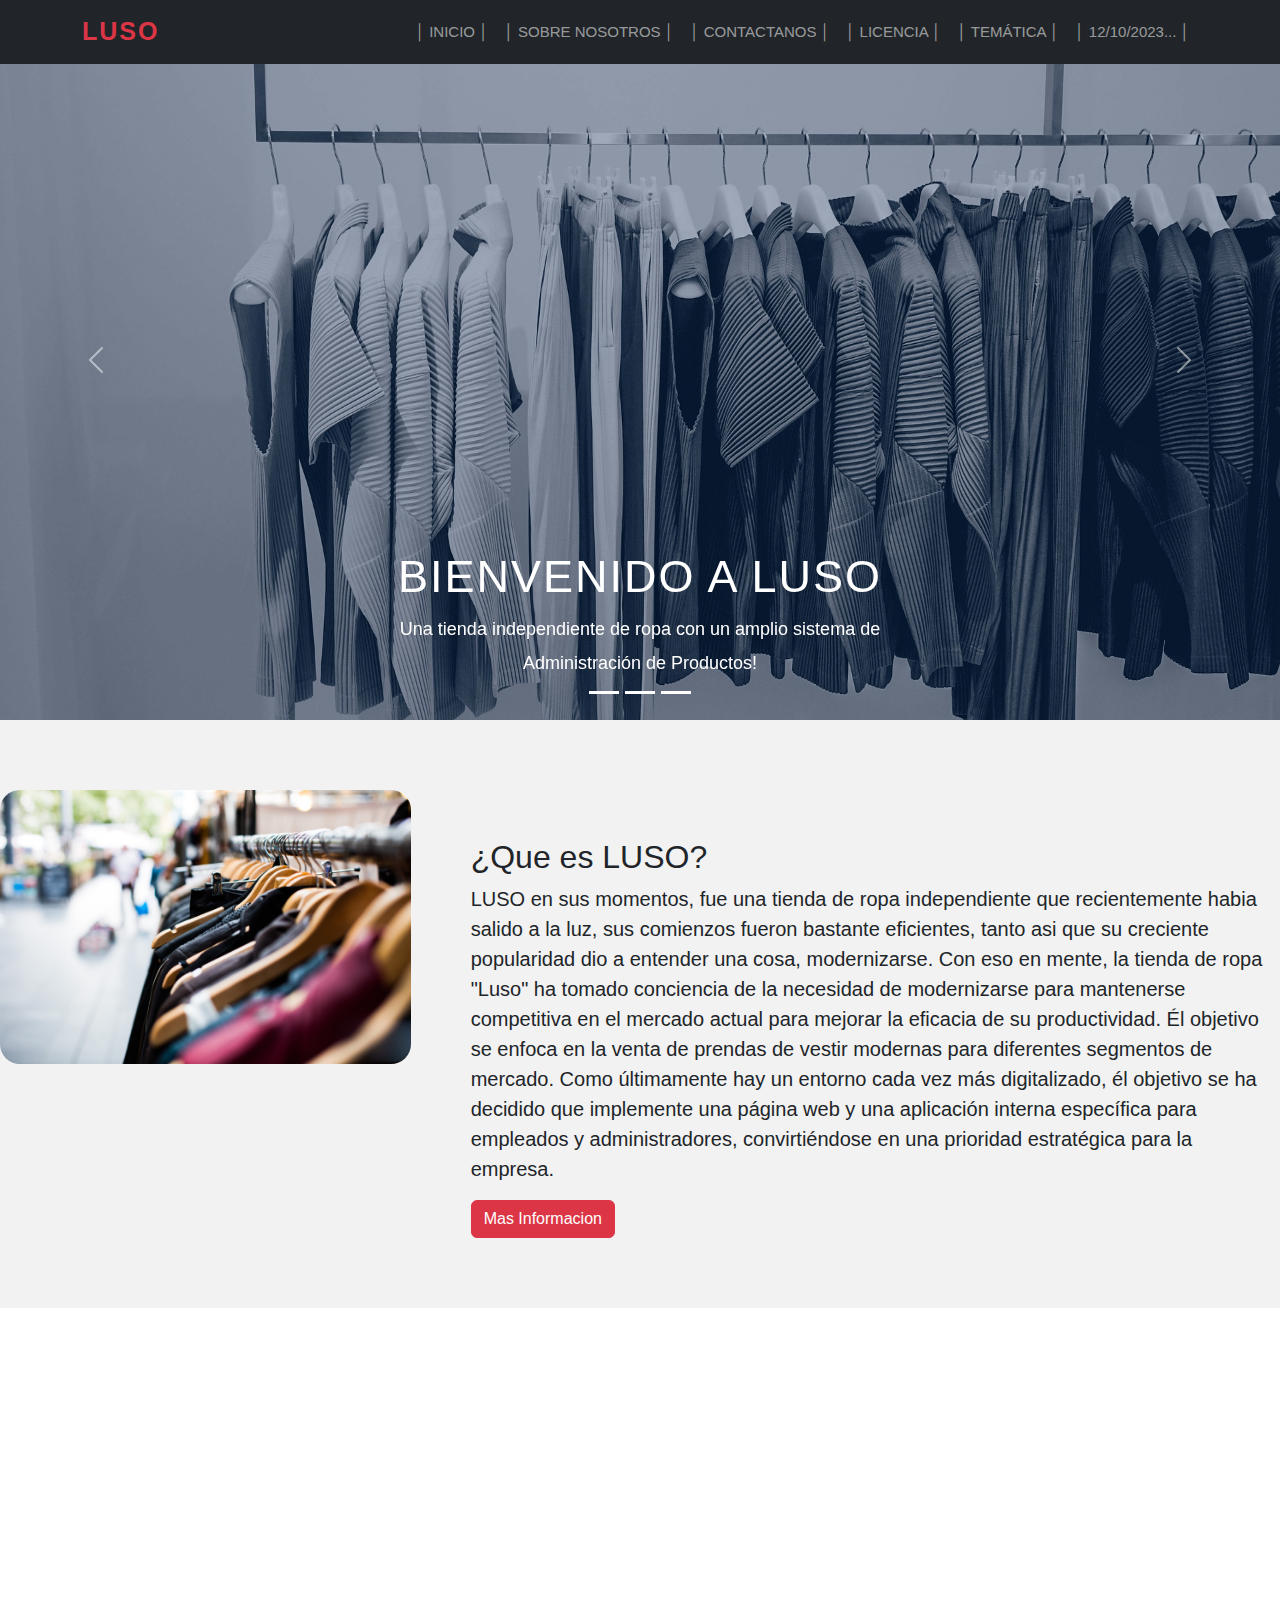
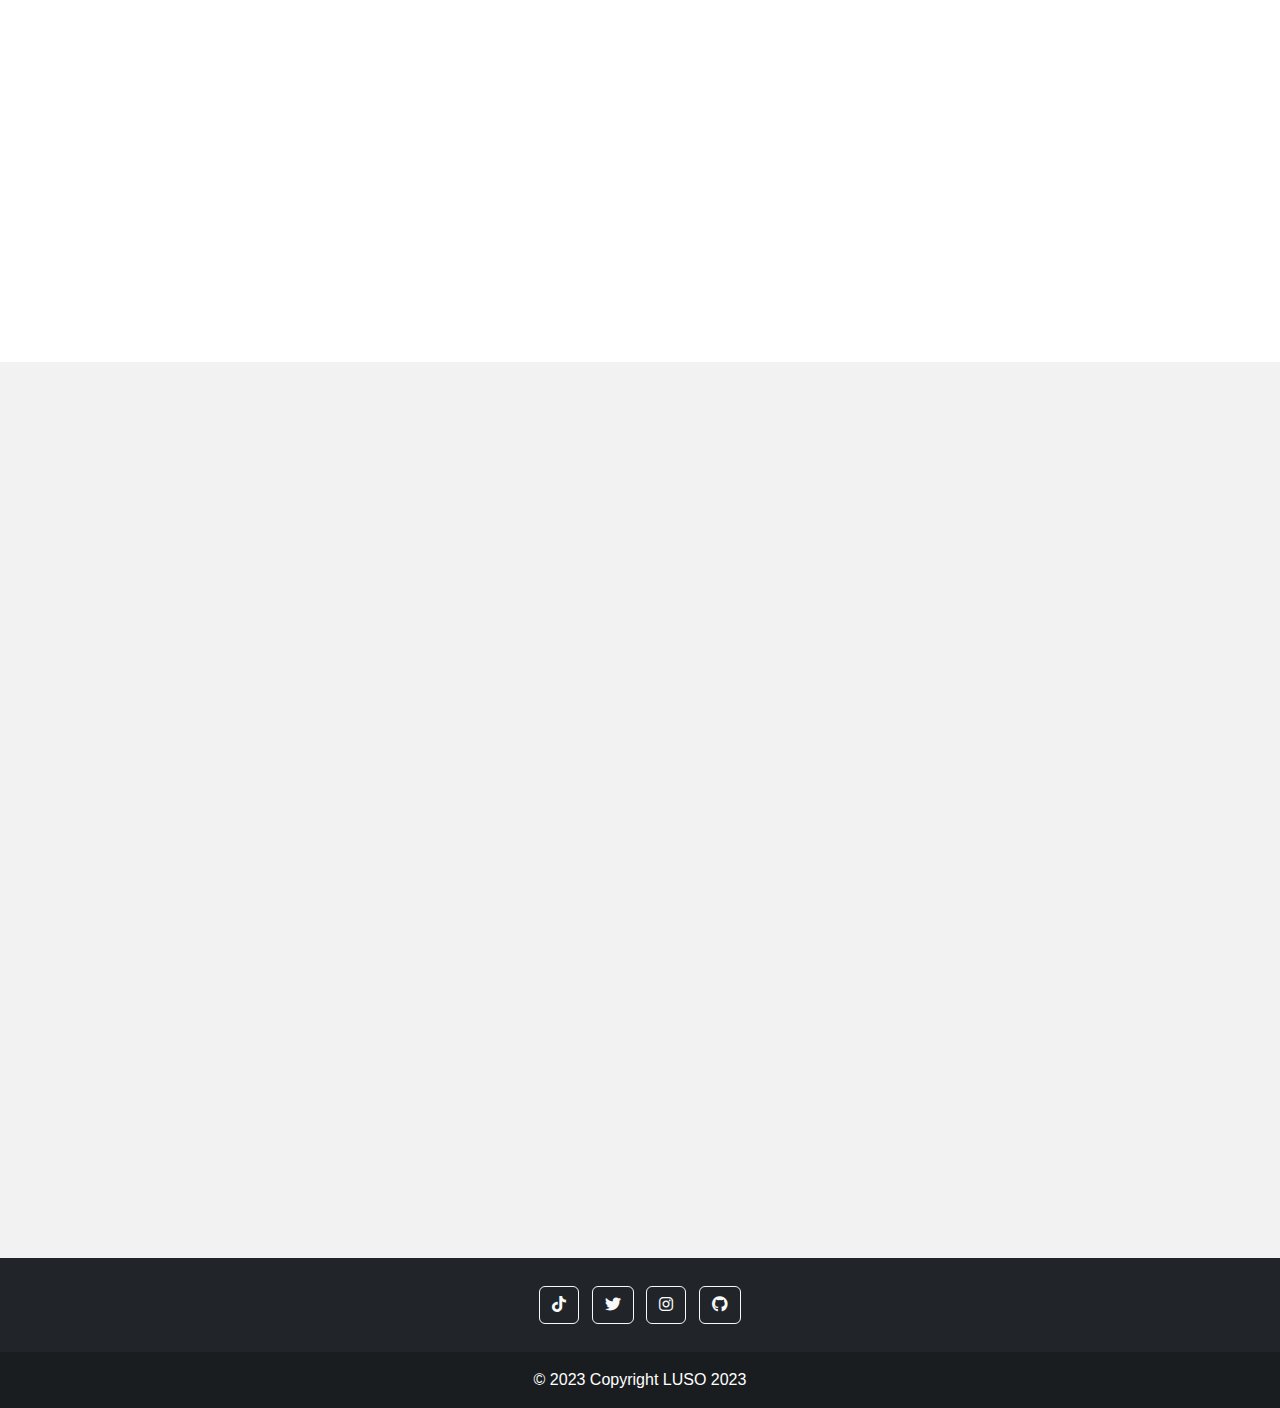
==== PTC 100%/index.html @ b3da468d "Add files via upload" ====
<!DOCTYPE html>
<html lang="en">

<head>
    <meta charset="UTF-8">
    <meta name="viewport" content="width=device-width, initial-scale=1.0">
    <title>LUSO - Inicio </title>
    <link rel="stylesheet" href="css/style.css">
    <link rel="stylesheet" href="bootstrap/css/bootstrap.min.css">
    <link rel="stylesheet" href="https://cdnjs.cloudflare.com/ajax/libs/font-awesome/6.2.0/css/all.min.css">
    <link rel="stylesheet" href="https://cdnjs.cloudflare.com/ajax/libs/animate.css/4.1.1/animate.min.css">
    <script src="https://cdnjs.cloudflare.com/ajax/libs/wow/1.1.2/wow.min.js"></script>
    <link rel="icon" href="img/Logo rojo.png">
    <script src="js/navIndex.js" defer></script>
    <script>
        new WOW().init();
    </script>
</head>

<body>
    <!--BARRA DE NAVEGACION-->
    <div id="navContainer"></div>

    <!--CONTENIDO-->
    <div id="carouselE" class="carousel slide" data-bs-ride="carousel">
        <div class="carousel-indicators">
            <button type="button" data-bs-target="carosuel" data-bs-slide-to="0" class="active" aria-current="true"
                aria-label="Slide 1">
            </button>
            <button type="button" data-bs-target="carosuel" data-bs-slide-to="1" class="active" aria-current="true"
                aria-label="Slide 2">
            </button>
            <button type="button" data-bs-target="carosuel" data-bs-slide-to="2" class="active" aria-current="true"
                aria-label="Slide 3">
            </button>
        </div>

        <div class="carousel-inner">

            <div class="carousel-item active">
                <img src="img/image1.jpg" class="d-block w-100" alt="">
                <div class="carousel-caption">
                    <h5 class="wow animate__animated animate__slideInRight"> BIENVENIDO A LUSO</h5>
                    <p class="lead wow animate__animated animate__slideInDown"> Una tienda independiente de ropa con un amplio sistema de Administración de Productos!</p>
                </div>
            </div>
            <div class="carousel-item">
                <img src="img/image2.jpg" class="d-block w-100" alt="">
                <div class="carousel-caption">
                    <h5 class="wow animate__animated animate__slideInRight"> Sobre Nosotros</h5>
                    <p class="lead wow animate__animated animate__slideInDown"> Deseas conocer mas de nuestro equipo de trabajo? Adelante!</p>
                    <a href="pages/SobreNosotros.html" class="btn btn-danger mt-3"> Mas Información</a>
                </div>
            </div>
            <div class="carousel-item">
                <img src="img/image3.jpg" class="d-block w-100" alt="">
                <div class="carousel-caption">
                    <h5 class="wow animate__animated animate__slideInRight"> Contáctanos</h5>
                    <p class="lead wow animate__animated animate__slideInDown"> Tienes alguna duda sobre nuestro sistema de administracion? Hay algun problema con algo? No
                        dudes en contactarnos</p>
                    <a href="pages/Contactanos.html" class="btn btn-danger mt-3"> Mas Información</a>
                </div>
            </div>
        </div>
        <button class="carousel-control-prev" type="button" data-bs-target="#carouselE" data-bs-slide="prev">
            <span class="carousel-control-prev-icon" aria-hidden="true"></span>
            <span class="visually-hidden"> Previous</span>
        </button>
        <button class="carousel-control-next" type="button" data-bs-target="#carouselE" data-bs-slide="next">
            <span class="carousel-control-next-icon" aria-hidden="true"></span>
            <span class="visually-hidden"> Next</span>
        </button>
    </div>

    <section class="quees section-padding">
        <div class="row">
            <div class="col-lg-4 col-md-12 col-12">
                <div class="quees-img">
                    <img src="img/image4.jpg" class="img-fluid wow animate__animated animate__fadeIn" alt="">
                </div>
            </div>
            <div class="col-lg-8 col-md-12 col-12 ps-lg-5 mt-md-5">
                <div class="quees-text text-dark">
                    <h2 class="wow animate__animated animate__fadeIn">¿Que es LUSO? </h2>
                    <p class="lead wow animate__animated animate__fadeIn">
                        LUSO en sus momentos, fue una tienda de ropa independiente que recientemente habia salido a la
                        luz, sus comienzos fueron bastante eficientes, tanto asi que su creciente popularidad dio a
                        entender una cosa, modernizarse. Con eso en mente, la tienda de ropa "Luso" ha tomado conciencia
                        de la necesidad de modernizarse para mantenerse competitiva en el mercado actual para mejorar la
                        eficacia de su productividad. Él objetivo se enfoca en la venta de prendas de vestir modernas
                        para diferentes segmentos de mercado. Como últimamente hay un entorno cada vez más digitalizado,
                        él objetivo se ha decidido que implemente una página web y una aplicación interna específica
                        para empleados y administradores, convirtiéndose en una prioridad estratégica para la empresa.
                    </p>
                    <a href="pages/SobreNosotros.html" class="btn btn-danger"> Mas Informacion</a>
                </div>
            </div>
        </div>
    </section>

    <section class="caracteristicas1 section-padding">
        <div class="container">
            <div class="row">
                <div class="col-md-12">
                    <div class="section-header text-center text-dark pb-5">
                        <h2 class="wow animate__animated animate__slideInRight"> CARACTERISTICAS</h2>
                        <P class="lead wow animate__animated animate__fadeIn">
                            Como saben, toda aplicación tiene caracteristicas que influyen en el producto, tal es asi
                            que son muy esenciales a la hora de vizualizar la calidad de esta, por eso les damos aqui
                            una pequeña información clara de sus principales caracteristicas de nuestra aplicación de
                            administración de productos interna (SATER).
                        </P>
                    </div>
                </div>
            </div>
            <div class="row">
                <div class="col-12 col-md-12 col-lg-4">
                    <div class="card text-white tex-center bg-danger pb-2 wow animate__animated animate__slideInLeft">
                        <div class="card-body">
                            <i class="bi bi-laptop"></i>
                            <h3 class="card-title wow animate__animated animate__slideInRight"> Gestor de Inventario </h3>
                            <p class="lead wow animate__animated animate__fadeIn">
                                SATER permite llevar un control detallado del inventario de
                                productos. Puedes agregar, editar y eliminar productos, rastrear niveles de existencias,
                                tallas y colores disponibles, y recibir notificaciones de reposición de stock.
                            </p>
                        </div>
                    </div>
                </div>
                <div class="col-12 col-md-12 col-lg-4">
                    <div class="card text-white tex-center bg-danger pb-2 wow animate__animated animate__slideInLeft">
                        <div class="card-body">
                            <i class="bi bi-wifi"></i>
                            <h3 class="card-title wow animate__animated animate__slideInRight"> Seguridad y respaldo de Datos </h3>
                            <p class="lead wow animate__animated animate__fadeIn">
                                La aplicación implementa medidas de seguridad
                                avanzadas para proteger la información del negocio y de los clientes. También realiza
                                copias de seguridad automáticas de los datos para evitar pérdidas.
                            </p>
                        </div>
                    </div>
                </div>
                <div class="col-12 col-md-12 col-lg-4">
                    <div class="card text-white tex-center bg-danger pb-2 wow animate__animated animate__slideInLeft">
                        <div class="card-body">
                            <i class="bi bi-tv"></i>
                            <h3 class="card-title wow animate__animated animate__slideInRight"> Descuentos y promociones </h3>
                            <p class="lead wow animate__animated animate__fadeIn">
                                Descuentos y Promociones: Puedes configurar descuentos, ofertas especiales y
                                promociones por tiempo limitado. SATER también permite la aplicación automática
                                de descuentos en el punto de venta.
                            </p>
                        </div>
                    </div>
                </div>
            </div>
        </div>
    </section>

    <section class="objetivo1 section-padding">
        <div class="container">
            <div class="row">
                <div class="col-md-12">
                    <div class="section-header text-center text-dark pb-5">
                        <h2 class="wow animate__animated animate__slideInRight"> OBJETIVOS</h2>
                        <p class="lead wow animate__animated animate__fadeIn">
                            SATER es una herramienta de software diseñada para revolucionar la gestión de su propia
                            tienda de ropa independiente (LUSO). Por eso mismo, en este espacio te informamos acerca
                            sobre nuestros
                            principales objetivos.
                        </p>
                    </div>
                </div>
            </div>
            <div class="row">
                <div class="col-12 col-md-12 col-lg-4">
                    <div class="card text-white tex-center bg-danger pb-2 wow animate__animated animate__slideInLeft">
                        <div class="card-body text-white">
                            <div class="img-area mb-4">
                                <img src="img/image5.jpg" class="img-fluid wow animate__animated animate__fadeIn" alt="">
                            </div>
                            <h3 class="wow animate__animated animate__slideInRight"> Optimización del Inventario y Oferta de Productos</h3>
                            <p class="lead wow animate__animated animate__fadeIn">
                                Aumentar la eficiencia en la gestión del inventario y la oferta de productos para
                                garantizar que la tienda de ropa tenga siempre productos actualizados y relevantes para
                                sus clientes.
                            </p>
                        </div>
                    </div>
                </div>
                <div class="col-12 col-md-12 col-lg-4">
                    <div class="card text-white tex-center bg-danger pb-2 wow animate__animated animate__slideInLeft">
                        <div class="card-body text-white">
                            <div class="img-area mb-4">
                                <img src="img/Img-10.jpg" class="img-fluid wow animate__animated animate__fadeIn" alt="">
                            </div>
                            <h3 class="wow animate__animated animate__slideInRight"> Mejora la experiencia del Cliente</h3>
                            <p class="lead wow animate__animated animate__fadeIn">
                                Ofrecer un servicio altamente personalizado y una experiencia de compra excepcional a
                                los clientes, lo que puede aumentar la fidelidad del cliente y las ventas.
                                Funcionalidades relacionadas: Gestión de Clientes.
                            </p>
                        </div>
                    </div>
                </div>
                <div class="col-12 col-md-12 col-lg-4">
                    <div class="card text-white tex-center bg-danger pb-2 wow animate__animated animate__slideInLeft">
                        <div class="card-body text-white">
                            <div class="img-area mb-4">
                                <img src="img/Img-4.jpg" class="img-fluid wow animate__animated animate__fadeIn" alt="">
                            </div>
                            <h3 class="wow animate__animated animate__slideInRight"> Seguridad y Privacidad de datos del Cliente</h3>
                            <p class="lead wow animate__animated animate__fadeIn">
                                Garantizar la protección de la información sensible de la tienda y de los datos de los
                                clientes, lo que contribuye a la confianza del cliente y el cumplimiento de regulaciones
                                de privacidad.
                            </p>
                        </div>
                    </div>
                </div>
            </div>
        </div>
    </section>

    

    <!--FOOTER-->
    <div id="footerContainer"></div>

    <script src="bootstrap/js/bootstrap.bundle.min.js"></script>
    <script src="js/loadIndex.js"></script>
</body>

</html>
---- PTC 100%/css/style.css ----
*{
    font-family: Tahoma, Arial, sans-serif;

}
body{
    background: #161516;
}
.section-padding {
    padding: 70px 0;
}
img{
    border-radius: 20px;
}
.carousel-item{
 height: 80vh;
 min-height: 300px;
}
.carousel-caption{
    bottom: 200px;
    z-index: 2;
}
.carousel-caption h5{
    font-size: 45px;
    text-transform: uppercase;
    letter-spacing: 2px;
    margin-top: 25px;
}
.carousel-caption p{
    width: 60%;
    margin: auto;
    font-size: 18px;
    line-height: 1.9;
}
.carousel-inner::before{
    content: '';
    position: absolute;
    width: 100%;
    height: 100%;
    top: 0;
    left: 0;
    background: rgb(0, 30, 82, 0.327);
    z-index: 1;
}
.navbar-nav a{
    font-size: 15px;
    text-transform: uppercase;
    font-weight: 500;
}
.navbar-dark .navbar-brand{
    color: #000;
    font-size: 25px;
    text-transform: uppercase;
    font-weight: bold;
    letter-spacing: 2px;
}
.navbar-light .navbar-brand:focus, .navbar-light .navbar-brand:hover{
    color: #000;
}
.w-100{
    height: 100vh;
}
.navbar-toggler{
    padding: 1px 3px;
    font-size: 10px;
    line-height: 0.3;
}
.caracteristicas1 .card-body {
    font-size: 50px;
}
.team .card-body i{
    font-size: 20px;
}
.quees{
    background: #f2f2f2;
}
.objetivo1{
    background: #f2f2f2;
}
@media(max-width: 767px) {
    .navbar-nav{
        text-align: center;
    }
    .carousel-item{
        height: 70vh;
    }
    .w-100{
        height: 70vh;
    }
    .carousel-caption{
        bottom: 125px;
    }
    .carousel-caption h5{
        font-size: 17pxs;
    }
    .carousel-caption a{
        padding: 10px 15px;
        font-size: 15px;
    }
    .carousel-caption p{
        width: 100%;
        line-height: 1.5;
        font-size: 12px;
    }
    .quees-text{
        padding-top: 50px;
    }
    .card{
        margin-bottom: 30px;
    }
    .section-padding{
        padding: 50px 0;
    }
}
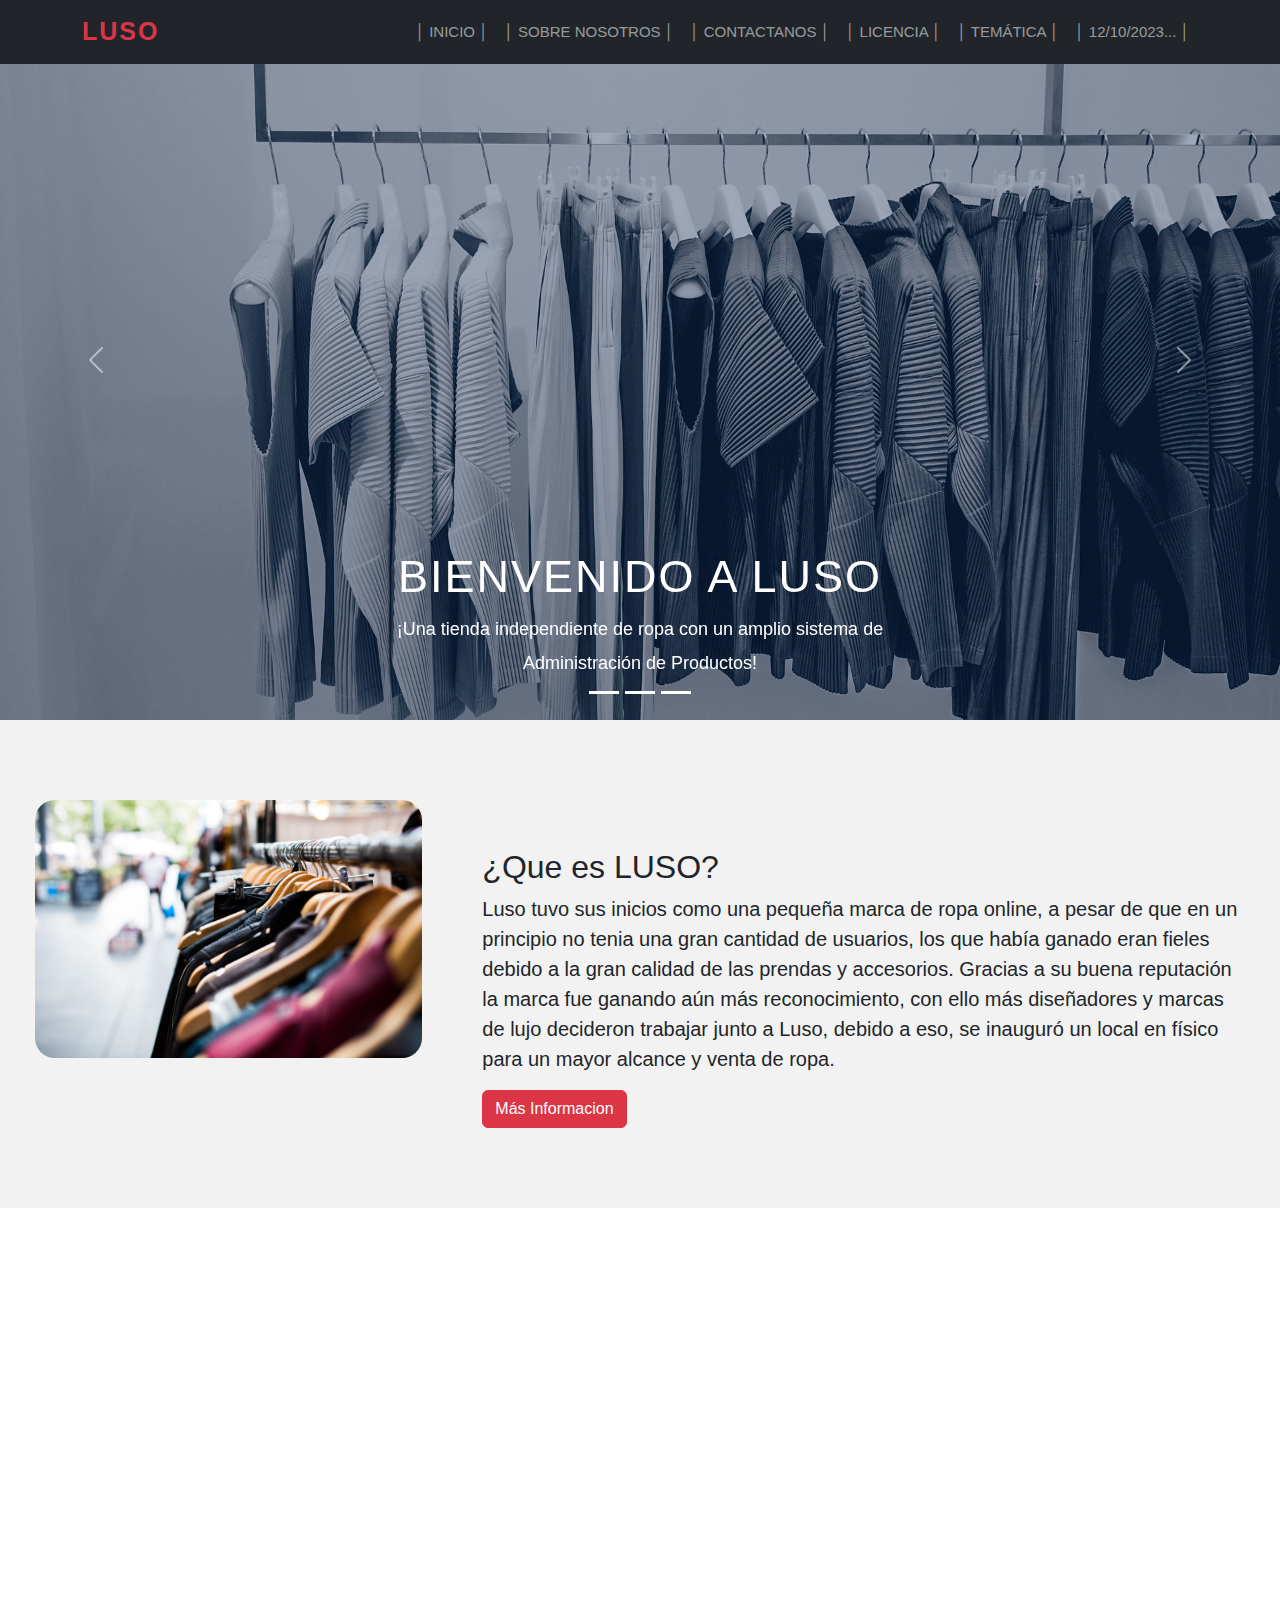
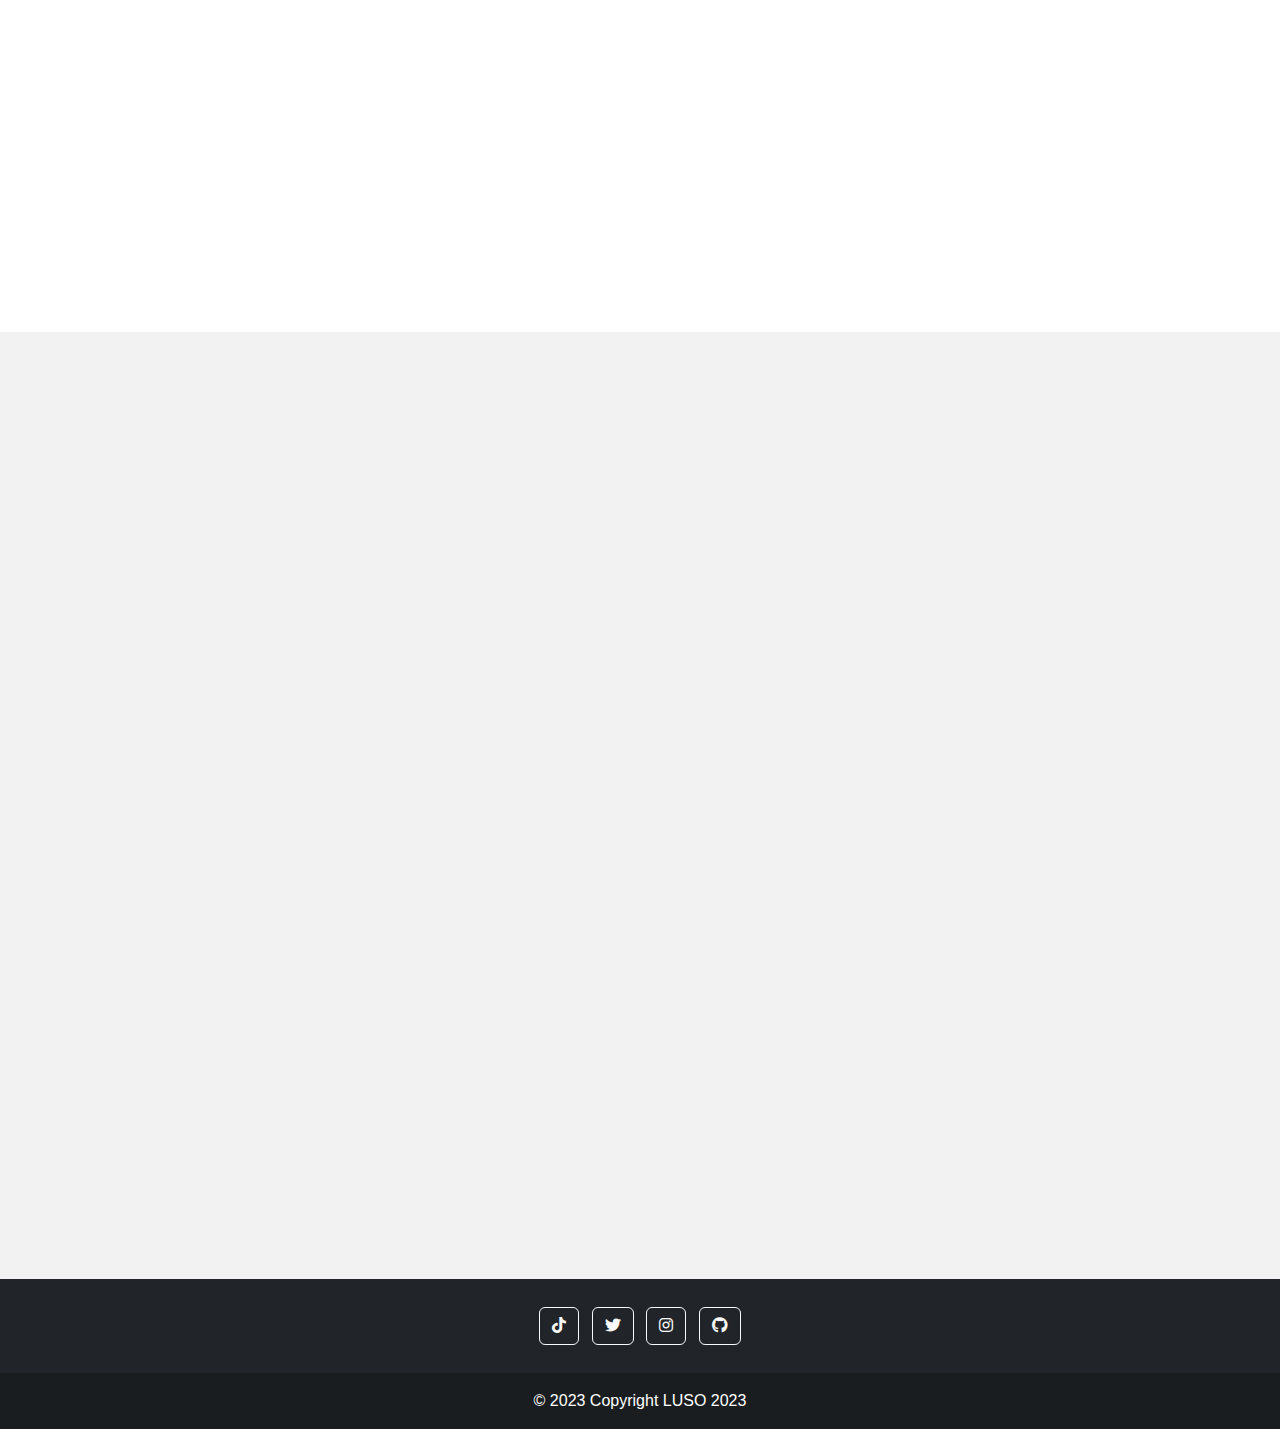
==== commit 0549c07a: "Add files via upload" ====
--- a/PTC 100%/index.html
+++ b/PTC 100%/index.html
@@ -41,14 +41,14 @@
                 <img src="img/image1.jpg" class="d-block w-100" alt="">
                 <div class="carousel-caption">
                     <h5 class="wow animate__animated animate__slideInRight"> BIENVENIDO A LUSO</h5>
-                    <p class="lead wow animate__animated animate__slideInDown"> Una tienda independiente de ropa con un amplio sistema de Administración de Productos!</p>
+                    <p class="lead wow animate__animated animate__slideInDown"> ¡Una tienda independiente de ropa con un amplio sistema de Administración de Productos!</p>
                 </div>
             </div>
             <div class="carousel-item">
                 <img src="img/image2.jpg" class="d-block w-100" alt="">
                 <div class="carousel-caption">
                     <h5 class="wow animate__animated animate__slideInRight"> Sobre Nosotros</h5>
-                    <p class="lead wow animate__animated animate__slideInDown"> Deseas conocer mas de nuestro equipo de trabajo? Adelante!</p>
+                    <p class="lead wow animate__animated animate__slideInDown"> ¿Deseas conocer más de nuestro equipo de trabajo? ¡Adelante!</p>
                     <a href="pages/SobreNosotros.html" class="btn btn-danger mt-3"> Mas Información</a>
                 </div>
             </div>
@@ -56,9 +56,9 @@
                 <img src="img/image3.jpg" class="d-block w-100" alt="">
                 <div class="carousel-caption">
                     <h5 class="wow animate__animated animate__slideInRight"> Contáctanos</h5>
-                    <p class="lead wow animate__animated animate__slideInDown"> Tienes alguna duda sobre nuestro sistema de administracion? Hay algun problema con algo? No
+                    <p class="lead wow animate__animated animate__slideInDown"> ¿Tienes alguna duda sobre nuestro sistema de administracion? ¿Hay algun problema con algo? No
                         dudes en contactarnos</p>
-                    <a href="pages/Contactanos.html" class="btn btn-danger mt-3"> Mas Información</a>
+                    <a href="pages/Contactanos.html" class="btn btn-danger mt-3"> Más Información</a>
                 </div>
             </div>
         </div>
@@ -82,17 +82,16 @@
             <div class="col-lg-8 col-md-12 col-12 ps-lg-5 mt-md-5">
                 <div class="quees-text text-dark">
                     <h2 class="wow animate__animated animate__fadeIn">¿Que es LUSO? </h2>
-                    <p class="lead wow animate__animated animate__fadeIn">
-                        LUSO en sus momentos, fue una tienda de ropa independiente que recientemente habia salido a la
-                        luz, sus comienzos fueron bastante eficientes, tanto asi que su creciente popularidad dio a
-                        entender una cosa, modernizarse. Con eso en mente, la tienda de ropa "Luso" ha tomado conciencia
-                        de la necesidad de modernizarse para mantenerse competitiva en el mercado actual para mejorar la
-                        eficacia de su productividad. Él objetivo se enfoca en la venta de prendas de vestir modernas
-                        para diferentes segmentos de mercado. Como últimamente hay un entorno cada vez más digitalizado,
-                        él objetivo se ha decidido que implemente una página web y una aplicación interna específica
-                        para empleados y administradores, convirtiéndose en una prioridad estratégica para la empresa.
-                    </p>
-                    <a href="pages/SobreNosotros.html" class="btn btn-danger"> Mas Informacion</a>
+                    <p class="lead wow animate__animated animate__fadeIn"> 
+                        Luso tuvo sus inicios como una pequeña marca de ropa online, 
+                        a pesar de que en un principio no tenia una gran cantidad 
+                        de usuarios, los que había ganado eran fieles debido a la gran 
+                        calidad de las prendas y accesorios. Gracias a su buena
+                        reputación la marca fue ganando aún más reconocimiento, con ello más 
+                        diseñadores y marcas de lujo decideron trabajar junto a Luso, debido 
+                        a eso, se inauguró un local en físico para un mayor alcance y venta de ropa.
+                         </p>
+                    <a href="pages/SobreNosotros.html" class="btn btn-danger"> Más Informacion</a>
                 </div>
             </div>
         </div>
@@ -103,12 +102,9 @@
             <div class="row">
                 <div class="col-md-12">
                     <div class="section-header text-center text-dark pb-5">
-                        <h2 class="wow animate__animated animate__slideInRight"> CARACTERISTICAS</h2>
+                        <h2 class="wow animate__animated animate__slideInRight"> CARACTERÍSTICAS</h2>
                         <P class="lead wow animate__animated animate__fadeIn">
-                            Como saben, toda aplicación tiene caracteristicas que influyen en el producto, tal es asi
-                            que son muy esenciales a la hora de vizualizar la calidad de esta, por eso les damos aqui
-                            una pequeña información clara de sus principales caracteristicas de nuestra aplicación de
-                            administración de productos interna (SATER).
+                            Toda aplicación tiene características que influyen en el producto, estas son esenciales a la hora de visualizar y comprender la calidad de ésta, por ello, aquí está un poco de información sobre las principales características de nuestra aplicación de administración de productos interna (SATER).
                         </P>
                     </div>
                 </div>
--- a/PTC 100%/css/style.css
+++ b/PTC 100%/css/style.css
@@ -4,6 +4,14 @@
 }
 body{
     background: #161516;
+}
+.section-padding {
+    padding: 70px 0;
+}
+.row{
+    padding: 10px 0;
+    padding-left: 35px;
+    padding-right: 35px;
 }
 .section-padding {
     padding: 70px 0;
